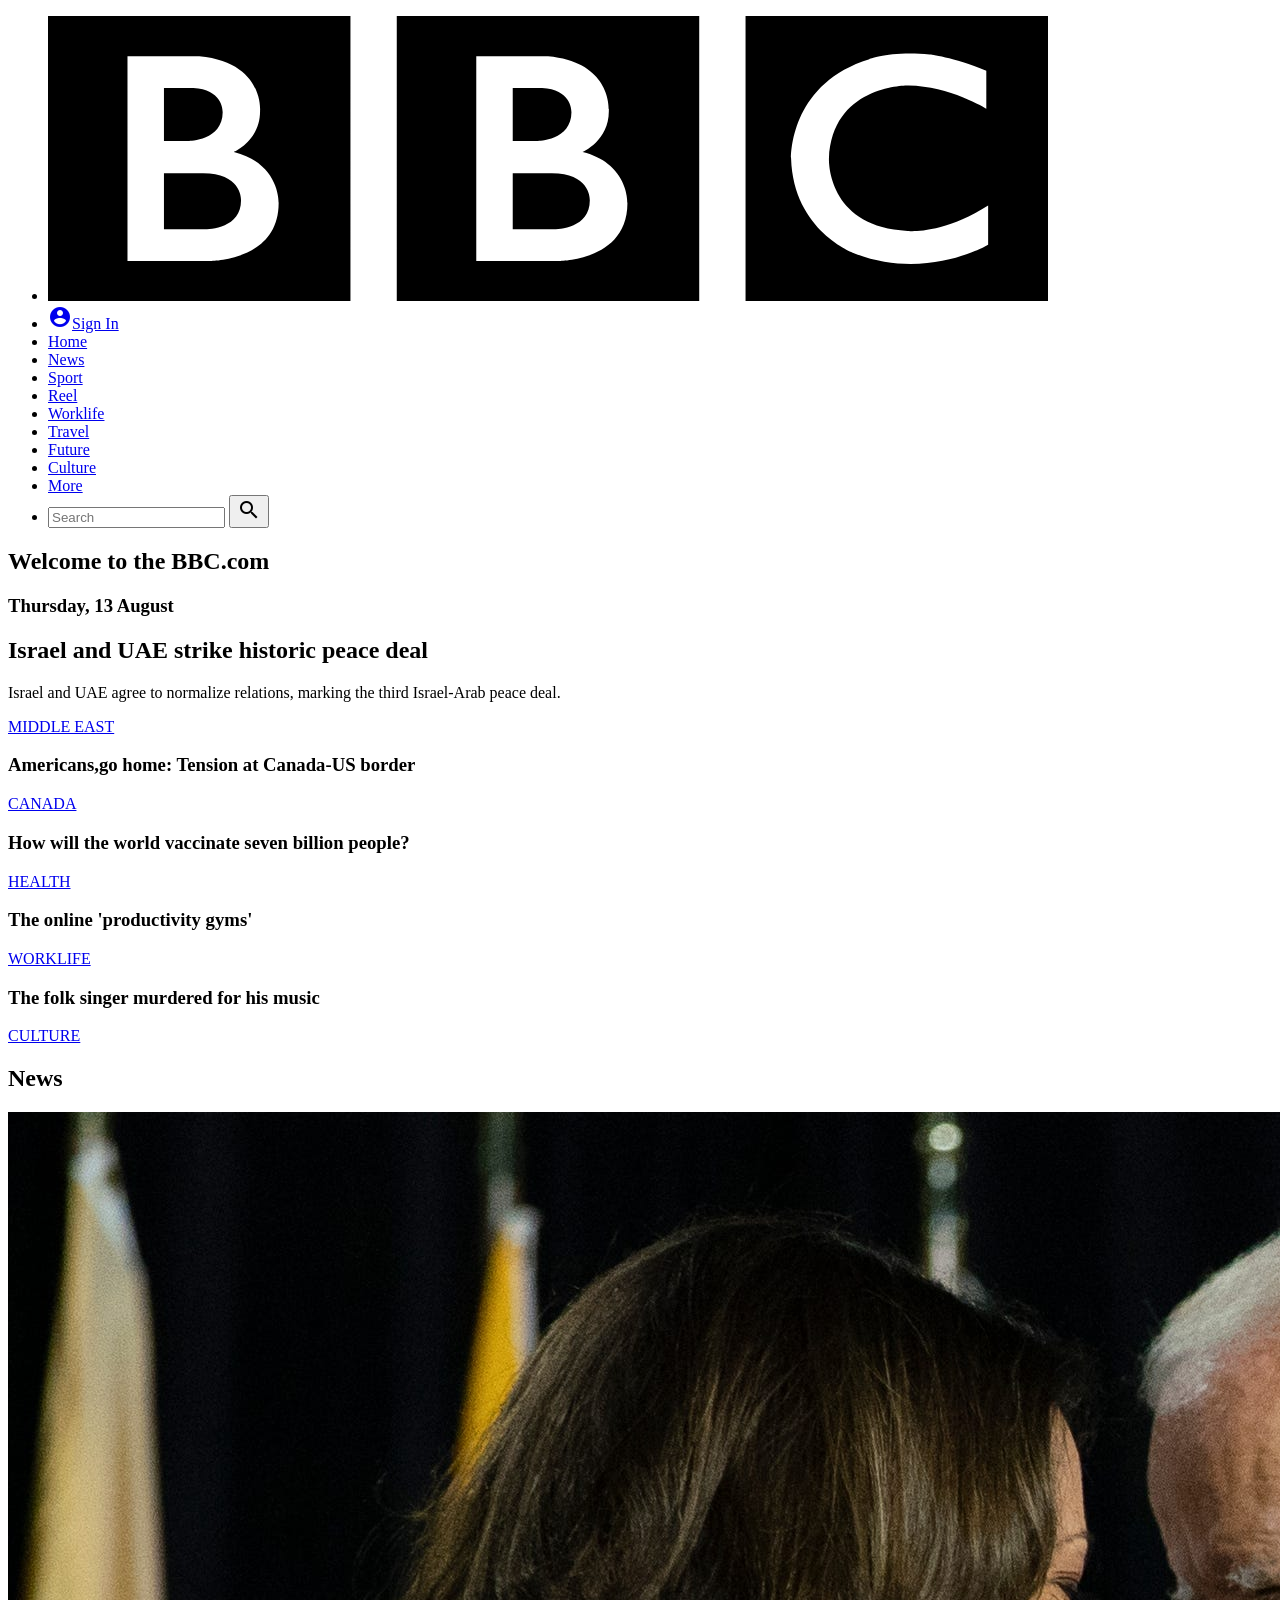
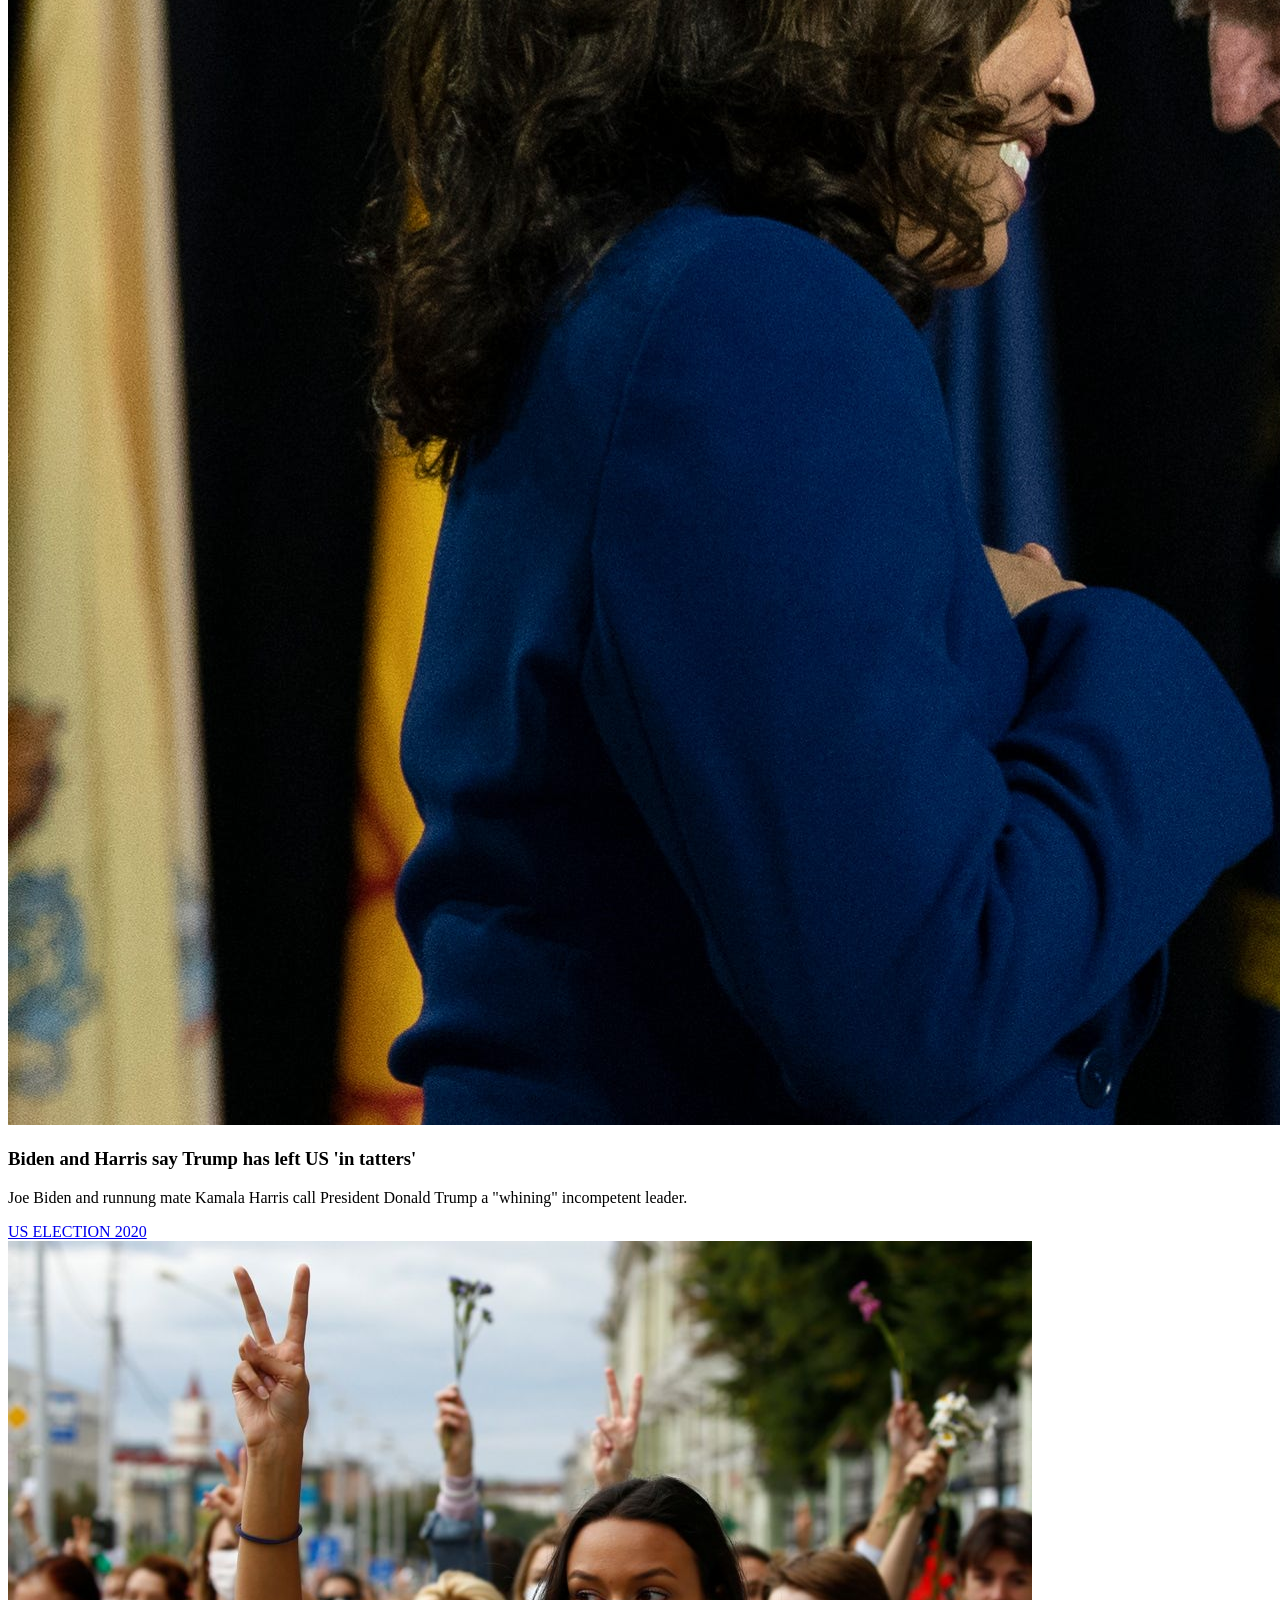
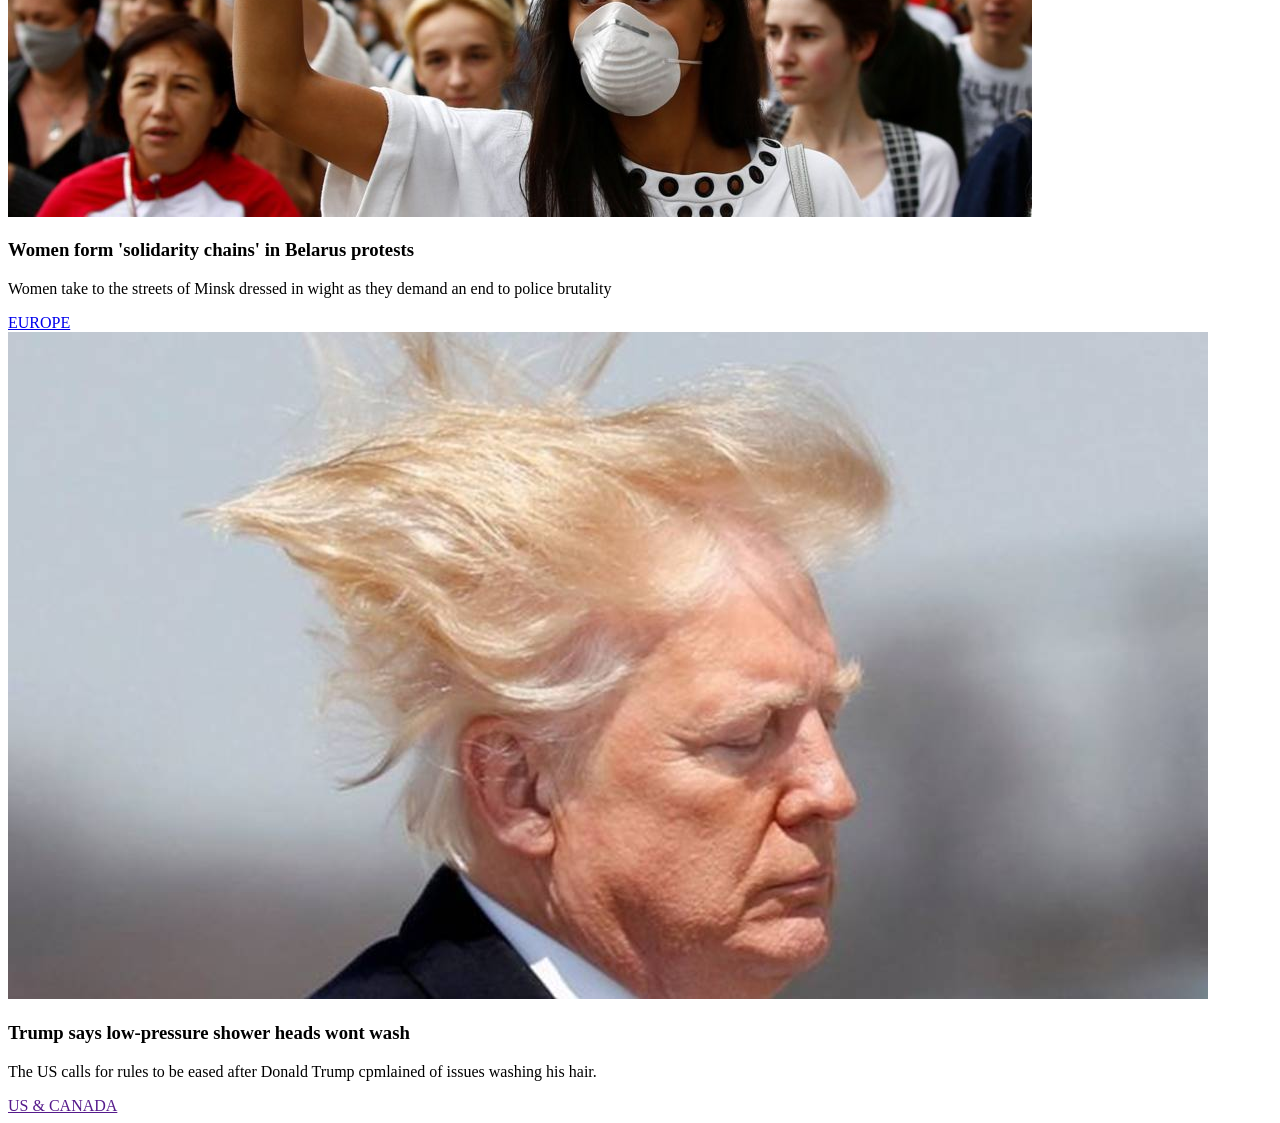
==== class02-materials/bbc homework/index.html @ f457fa6f "initial commit" ====
<!DOCTYPE html>
<html lang="en">
<head>
    <meta charset="UTF-8">
    <meta name="viewport" content="width=device-width, initial-scale=1.0">
    <title>BBC.COM</title>
    <link href="https://fonts.googleapis.com/icon?family=Material+Icons"
      rel="stylesheet">
</head>
<body>
    <header>
        <nav>
            <ul>
                <li><a href="bbc.html"><img src="BBC.svg" alt="bbc icon"></a></li>
                <li><a href="#"><span class="material-icons">account_circle</span>Sign In</a></li>
                <li><a href="#">Home</a></li>
                <li><a href="#">News</a></li>
                <li><a href="#">Sport</a></li>
                <li><a href="#">Reel</a></li>
                <li><a href="#">Worklife</a></li>
                <li><a href="#">Travel</a></li>
                <li><a href="#">Future</a></li>
                <li><a href="#">Culture</a></li>
                <li><a href="#">More</a></li>
                <li>
                    <form action="">
                        <input type="text" placeholder="Search">
                        <button type="submit"><span class="material-icons">search</span></button>
                    </form>
                </li>
            </ul>
        </nav>
    </header>
    <main>
        <section id="main-news" >
            <h1>Welcome to the BBC.com </h1>
            <h3>Thursday, 13 August</h3>
                <section class="headlines">
                    <section class="main-headline"> 
                        <h2>Israel and UAE strike historic peace deal</h2>
                        <p>Israel and UAE agree to normalize relations, marking the third Israel-Arab peace deal.</p>
                        <a href="#">MIDDLE EAST</a>
                    </section>
                    <section class="grouped-headlines">
                        <section>
                            <h3>Americans,go home: Tension at Canada-US border</h3>
                            <a href="#">CANADA</a>
                        </section>
                        <section>
                            <h3>How will the world vaccinate seven billion people?</h3>
                            <a href="#">HEALTH</a>
                        </section>
                        <section>
                            <h3>The online 'productivity gyms'</h3>
                            <a href="#">WORKLIFE</a>
                        </section>
                        <section>
                            <h3>The folk singer murdered for his music</h3>
                            <a href="#">CULTURE</a>
                        </section>
                    </section>
            </section>      
        </section>
        <section id="other">
            <h2>News</h2>
            <section class="other-news">
                <section>
                    <img src="biden&harris.jpg" alt="A picture of Kamala Harris and Joe Biden smiling at each other.">
                    <h3>Biden and Harris say Trump has left US 'in tatters' </h3>
                    <p>Joe Biden and runnung mate Kamala Harris call President Donald Trump a "whining" incompetent leader.</p>
                    <a href="#">US ELECTION 2020</a>
                </section>
                <section>
                    <img src="belaruselection.jpg" alt="A lady in white wearing a face mask holds up her hand up with the peace sign gesture, backed by other female protestors">
                    <h3>Women form 'solidarity chains' in Belarus protests</h3>
                    <p>Women take to the streets of Minsk dressed in wight as they demand an end to police brutality</p>
                    <a href="#">EUROPE</a>
                </section>
                <section>
                    <img src="trump-hair.jpg"alt="Donald trump with his eyes closed and his hair billowing awkwardly in the wind">
                    <h3>Trump says low-pressure shower heads wont wash</h3>
                    <p>The US calls for rules to be eased after Donald Trump cpmlained of issues washing his hair.</p>
                    <a href="">US & CANADA</a>
                </section>
            </section>
        </section>
    </main>
</body>
</html
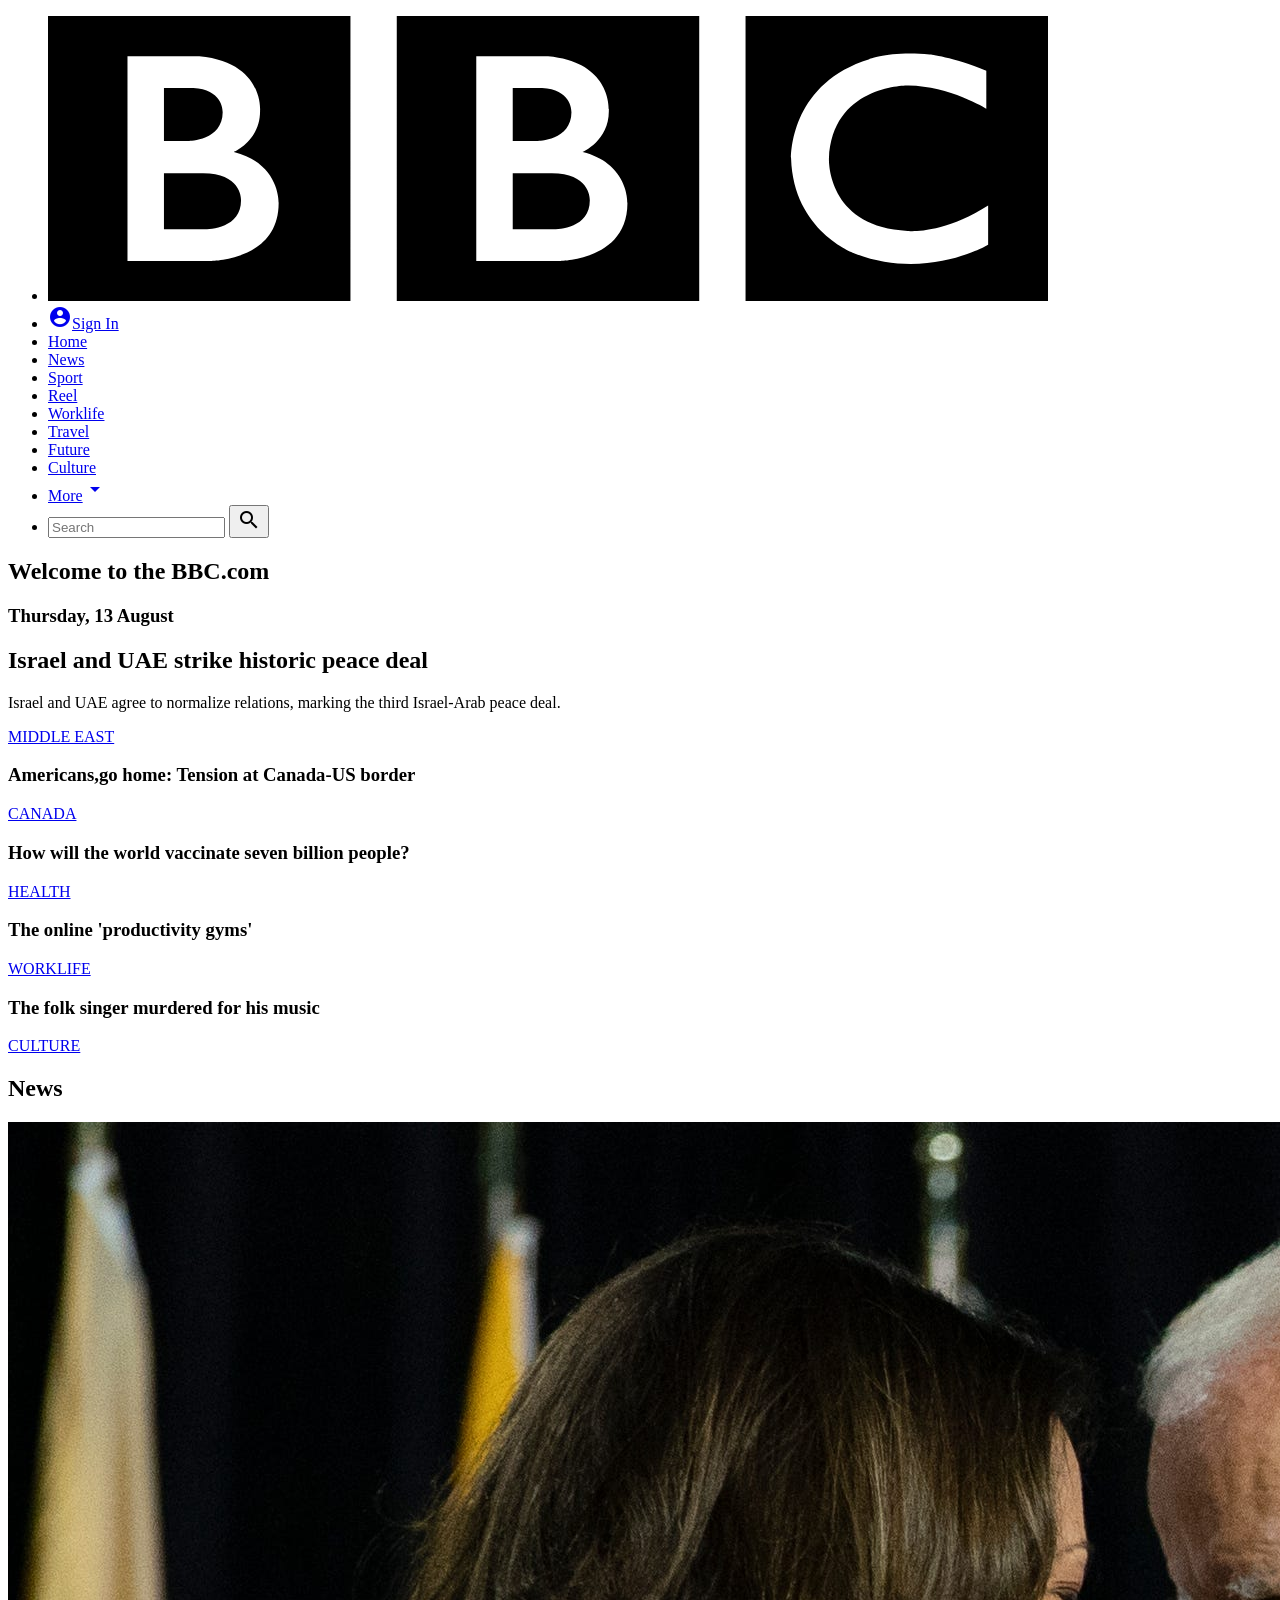
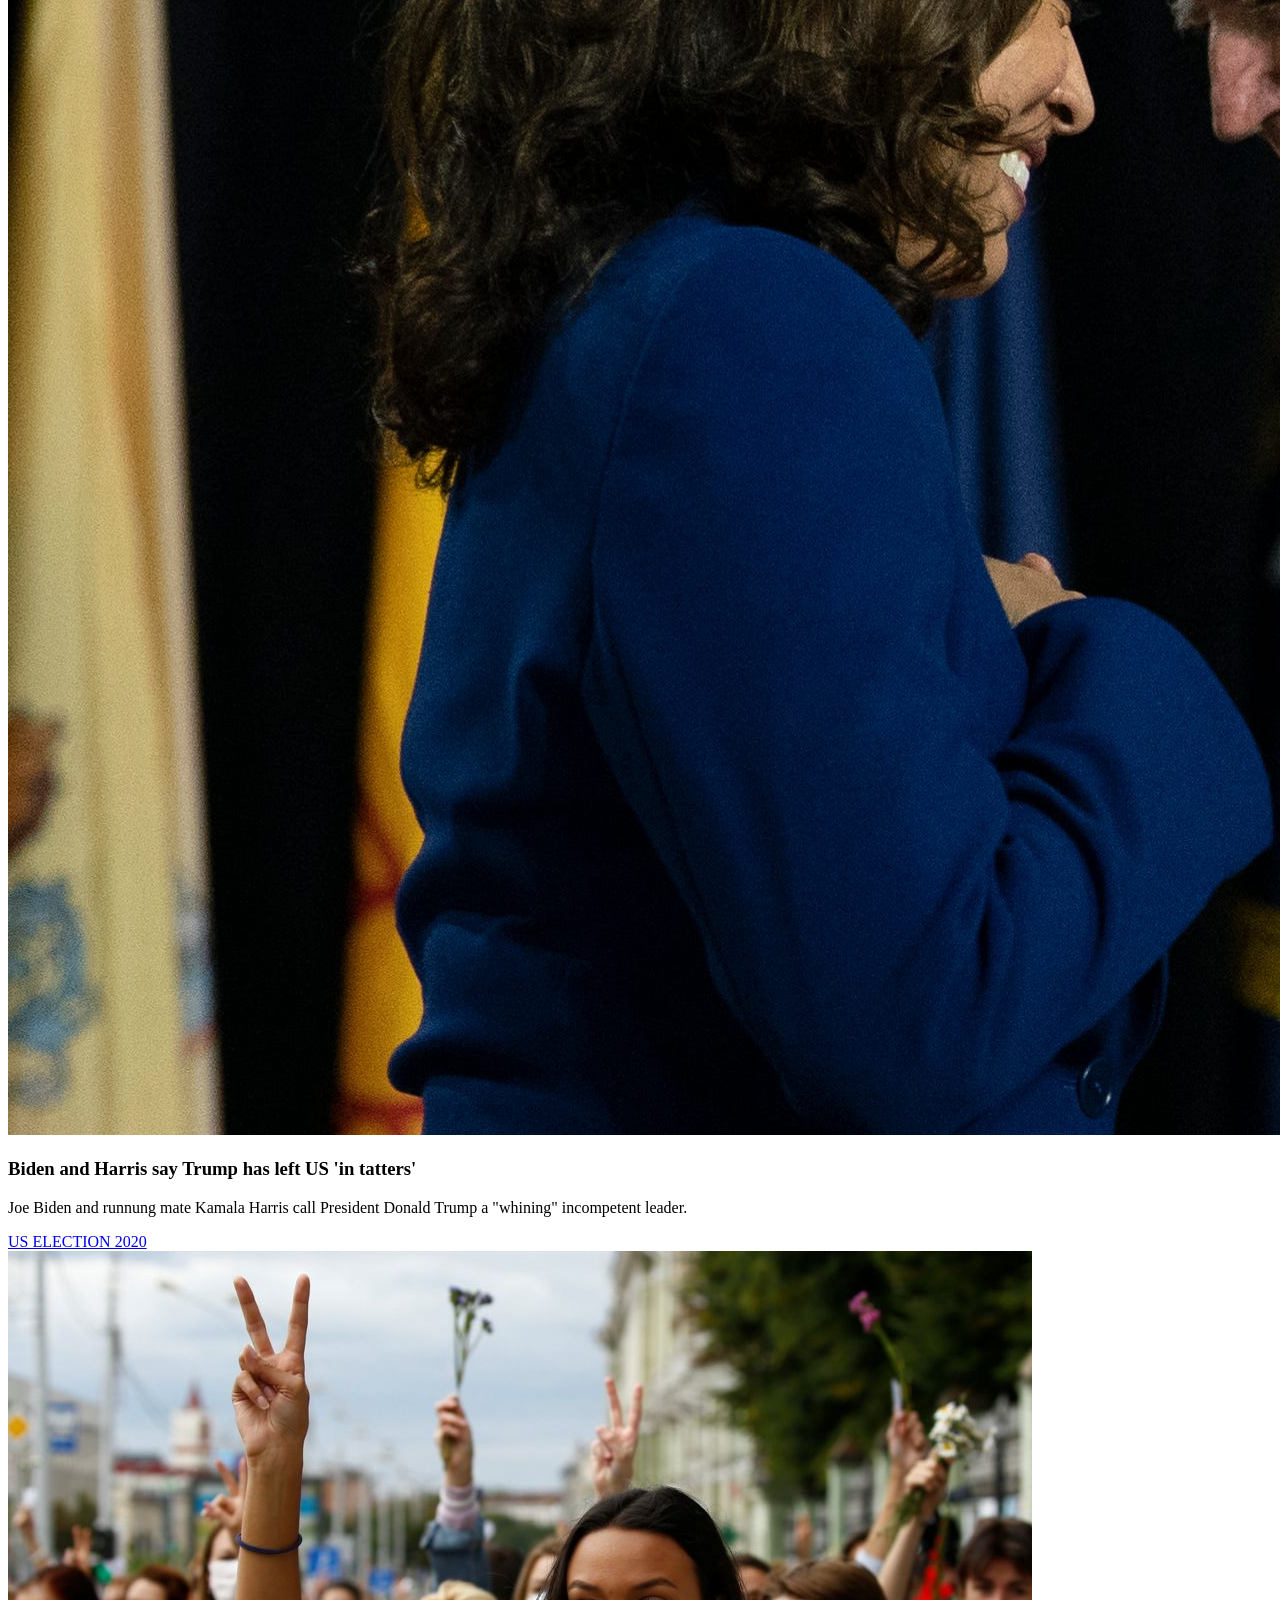
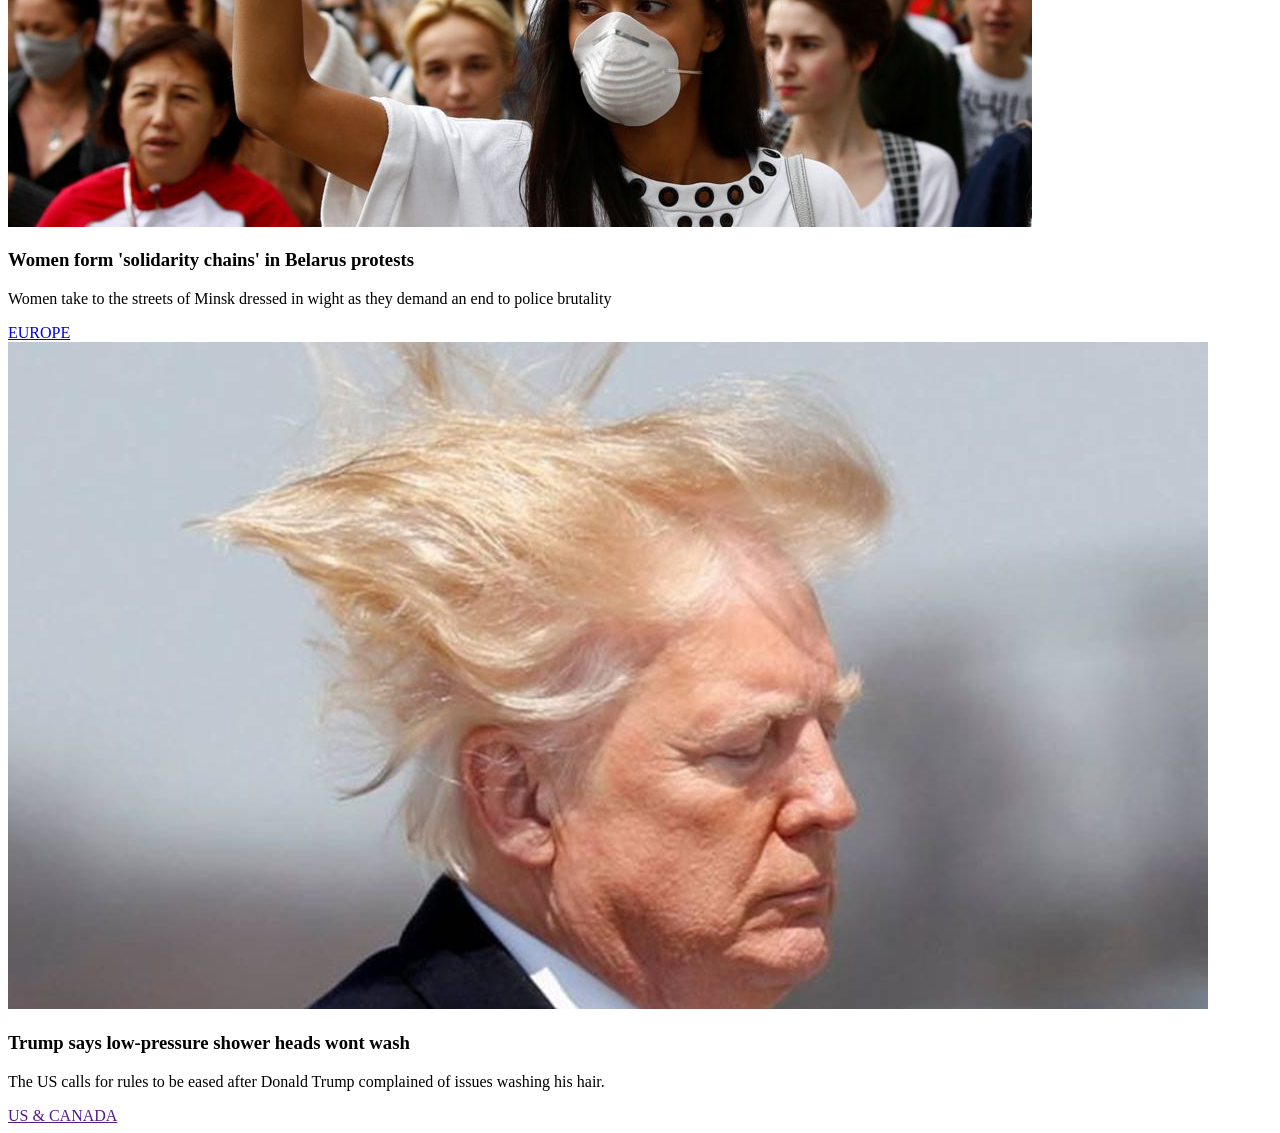
==== commit a349cdfb: "class 2 hw update" ====
--- a/class02-materials/bbc homework/index.html
+++ b/class02-materials/bbc homework/index.html
@@ -21,9 +21,9 @@
                 <li><a href="#">Travel</a></li>
                 <li><a href="#">Future</a></li>
                 <li><a href="#">Culture</a></li>
-                <li><a href="#">More</a></li>
+                <li><a href="#">More<span class="material-icons">arrow_drop_down</span></a></li>
                 <li>
-                    <form action="">
+                    <form>
                         <input type="text" placeholder="Search">
                         <button type="submit"><span class="material-icons">search</span></button>
                     </form>
@@ -35,13 +35,13 @@
         <section id="main-news" >
             <h1>Welcome to the BBC.com </h1>
             <h3>Thursday, 13 August</h3>
-                <section class="headlines">
+                <div class="headlines">
                     <section class="main-headline"> 
                         <h2>Israel and UAE strike historic peace deal</h2>
                         <p>Israel and UAE agree to normalize relations, marking the third Israel-Arab peace deal.</p>
                         <a href="#">MIDDLE EAST</a>
                     </section>
-                    <section class="grouped-headlines">
+                    <div class="grouped-headlines">
                         <section>
                             <h3>Americans,go home: Tension at Canada-US border</h3>
                             <a href="#">CANADA</a>
@@ -58,12 +58,12 @@
                             <h3>The folk singer murdered for his music</h3>
                             <a href="#">CULTURE</a>
                         </section>
-                    </section>
-            </section>      
+                    </div>
+                </div>      
         </section>
         <section id="other">
             <h2>News</h2>
-            <section class="other-news">
+            <div class="other-news">
                 <section>
                     <img src="biden&harris.jpg" alt="A picture of Kamala Harris and Joe Biden smiling at each other.">
                     <h3>Biden and Harris say Trump has left US 'in tatters' </h3>
@@ -77,13 +77,13 @@
                     <a href="#">EUROPE</a>
                 </section>
                 <section>
-                    <img src="trump-hair.jpg"alt="Donald trump with his eyes closed and his hair billowing awkwardly in the wind">
+                    <img src="trump-hair.jpg" alt="Donald trump with his eyes closed and his hair billowing awkwardly in the wind">
                     <h3>Trump says low-pressure shower heads wont wash</h3>
-                    <p>The US calls for rules to be eased after Donald Trump cpmlained of issues washing his hair.</p>
+                    <p>The US calls for rules to be eased after Donald Trump complained of issues washing his hair.</p>
                     <a href="">US & CANADA</a>
                 </section>
-            </section>
+            </div>
         </section>
     </main>
 </body>
-</html+</html>
